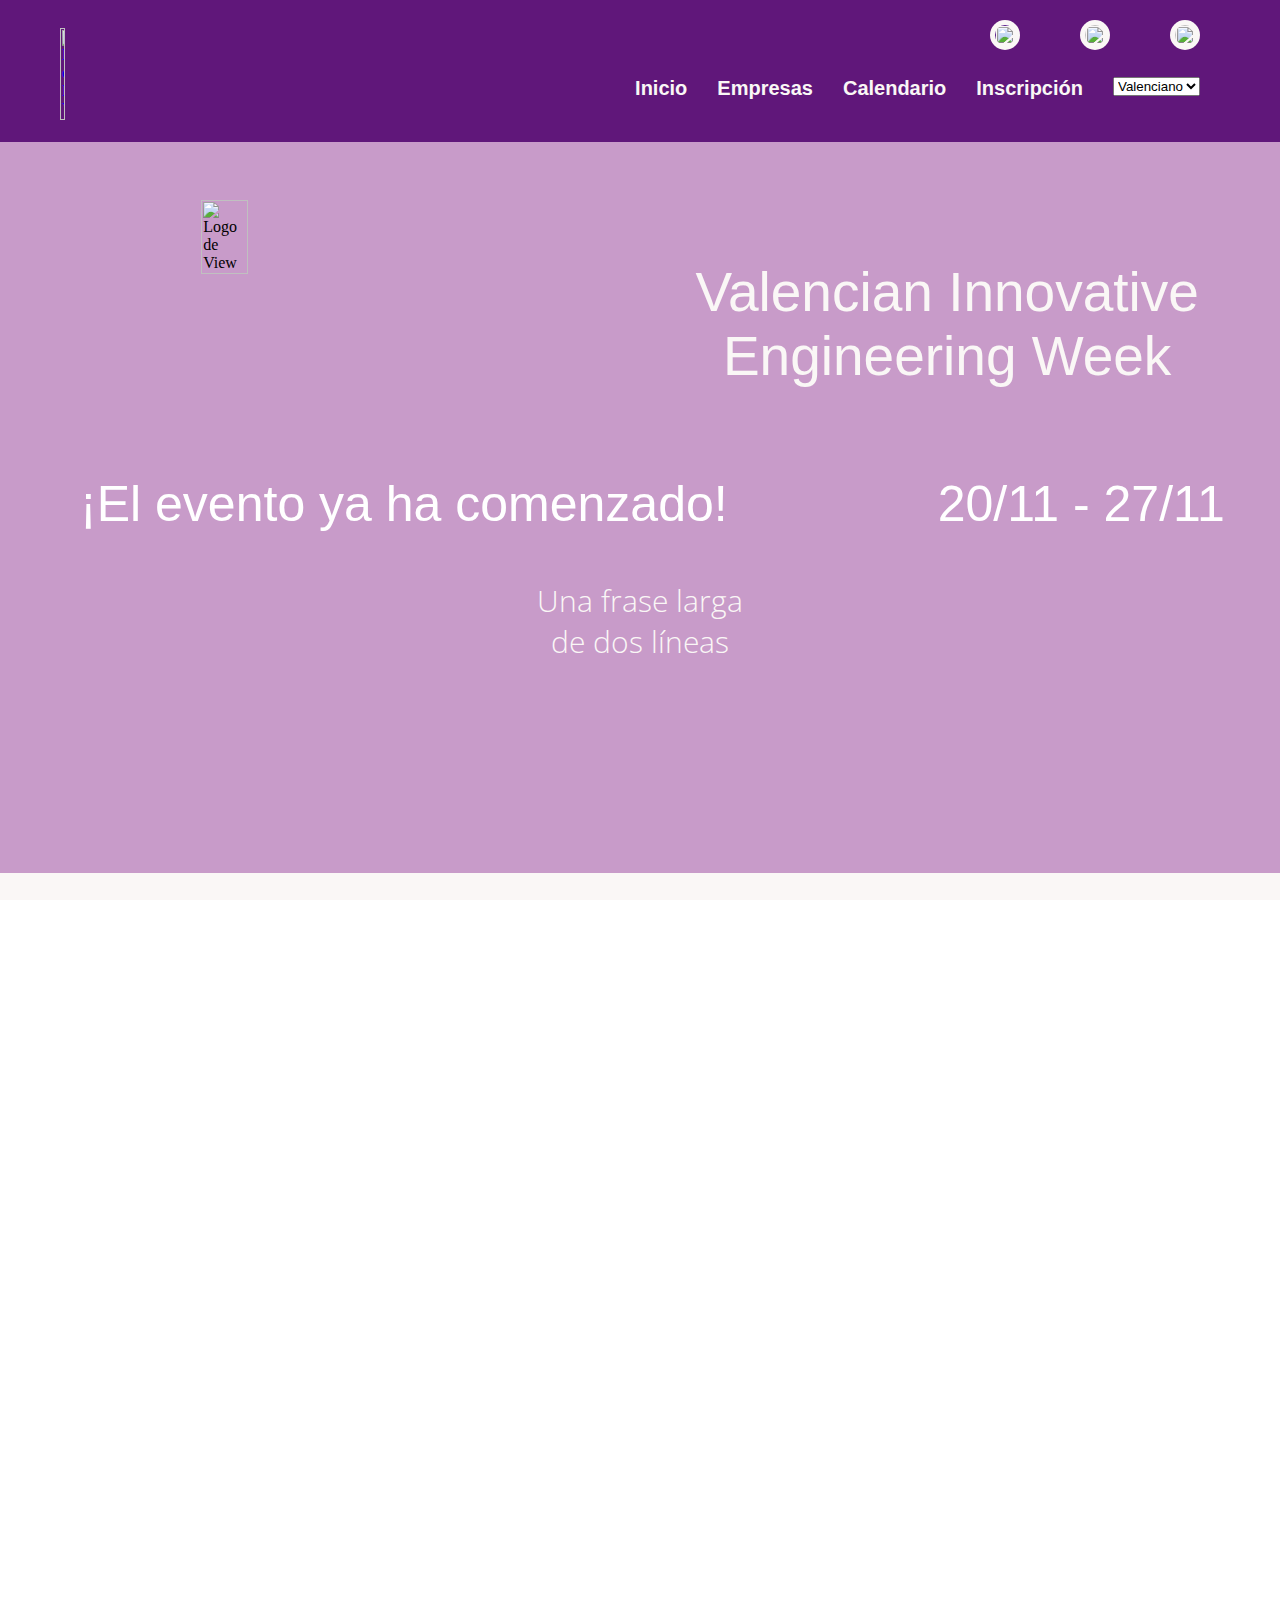
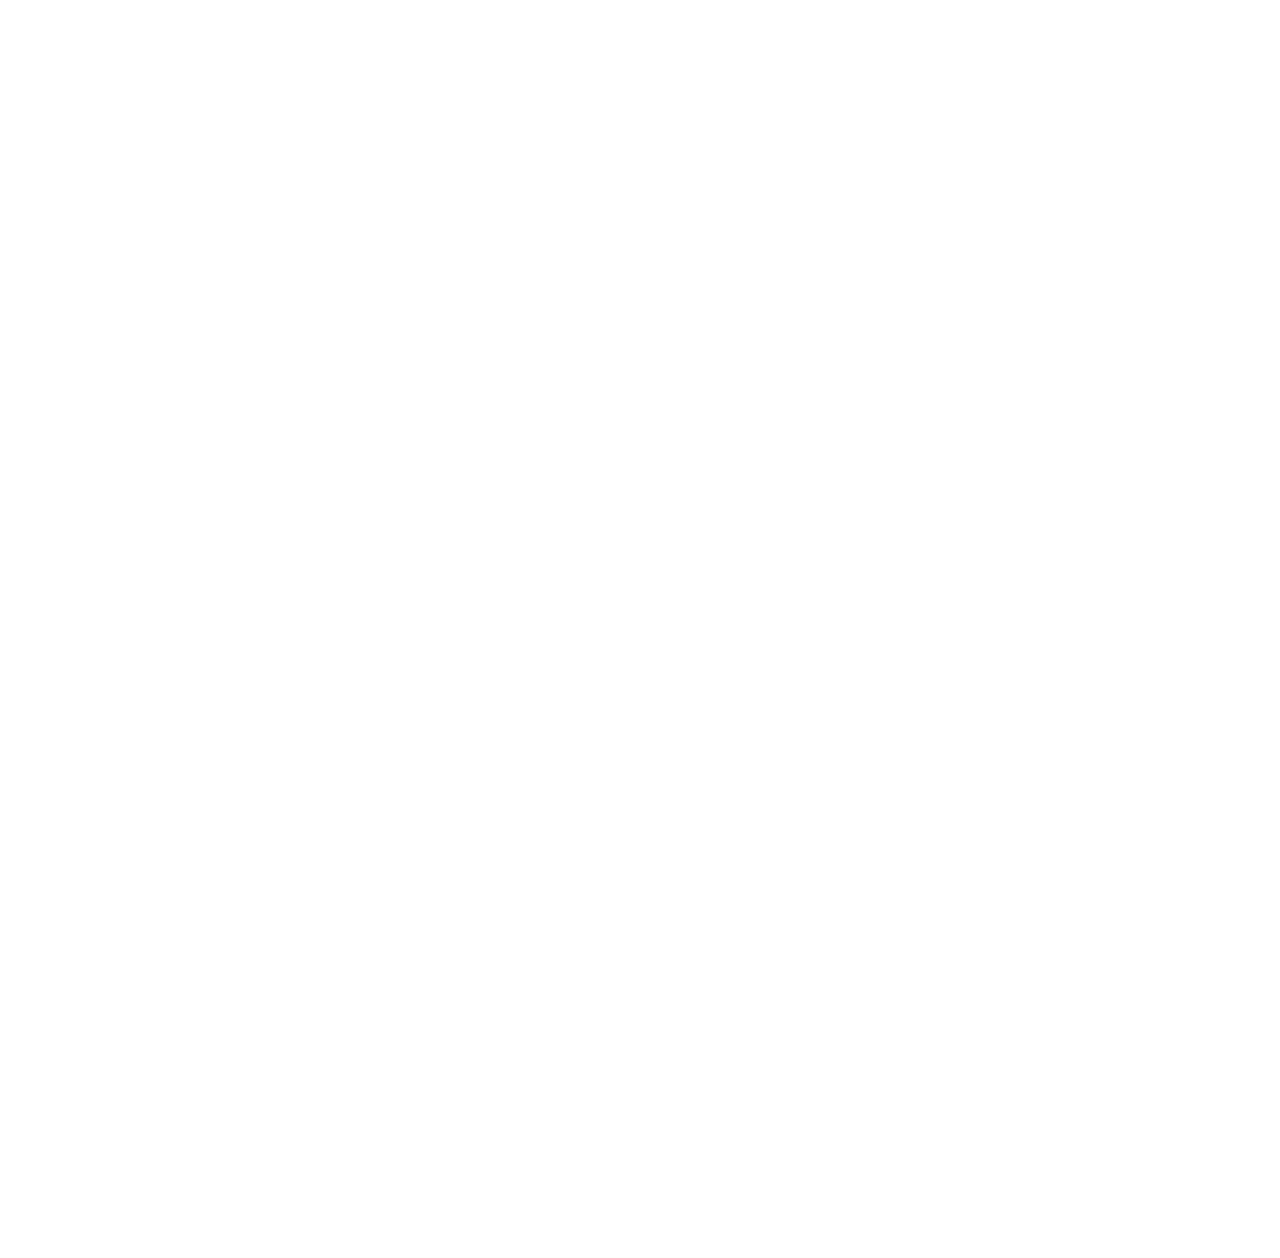
==== plantilla_prd.html @ 0b8afd28 "Revert "Durante reu view"" ====
<html>
    <head>
        <meta charset="UTF-8">
        <meta http-equiv="X-UA-Compatible" content="IE=edge">
        <meta name="viewport" content="width=device-width, initial-scale=1.0">
        <link rel="icon" href="logo_lbg.png" type="image/png" />
        <title>BEST Valencia</title>
        <link rel="stylesheet" href="prd.css">
        <meta name="viewport" content="width=device-width, initial-scale=1">
        <link rel="stylesheet" type="text/css" href="https://fonts.googleapis.com/css?family=Open+Sans">
        <link rel="stylesheet" type="text/css" href="./Fuentes/Aileron-Regular.otf"> <!-- En estas dos líneas se incluyen las fuentes usadas-->
    </head>

    <body id="page-top" data-bs-spy="scroll"data-bs-target="#mainNav" data-bs-offset="56">
<nav>
    <div class="logo_pequeño"> <!-- Este es el logo de BEST blanco -->
        <a href="#barra_principio"><img src="https://bestvalencia.org/images/logobestblanco.png" alt="Logo de Best Valencia" id="logobest"></a>
    </div>
    <div class="bloque_derecho"> <!--Esto div contiene las redes sociales y los textos de la barra -->
        <div class="bolas">
            <a href=""><img src="./gmail.png" alt=""></a> <!--Siguen sin enlace y texto alternativo pero bueno ya lo tendrán -->
            <a href="https://www.instagram.com/bestvalenciaupv/"><img src="./ig.png" alt=""></a>
            <a href="https://bestvalencia.org"><img src="./Logo_apli.png" alt=""></a>
        </div>
        <div class="lista_barra"> <!--Se escribe como una serie de títulos pa concordarlo con la fuente -->
           <h4><a href="#barra_principio">Inicio</a></h4>
            <h4>Empresas</h4>
            <h4>Calendario</h4>
                        <h4>Inscripción</h4>
            <h4 class="idioma"><form>
                <select name="idioma" id="idioma" onchange="redirigir()">
                    <option value="Valenciano"><a href="./plantilla_prd.html">Valenciano</a></option>
                    <option value="Español">Español</option>
                    <option value="Inglés">Inglés</option>
                </select>
            </form>

            </h4>
        </div>
    </div>
</nav> <!-- Cerramos barra de navegación -->

<div class="barra_principio" id="barra_principio"> <!-- Este es el trozo con la imagen -->
    <div class="transparencia_foto_principio"> <!-- Como no sé hacer la transparencia, he hecho un div que se solape por encima--> 
        <div class="logo_central"> <!--Aquí se incluye todo el trozo central, aunque ponga solo logo -->
            <img src="view_blanco.png" alt="Logo de View" id="view_blanco"> <!-- Aquí el logo con tal -->

            <div class="separador_logo_central"></div> <!-- Un simple separador. No me salía bien vale??-->

                <h2>
                    Valencian Innovative <br> Engineering Week
                </h2>
            </div>
        <div class="Temporizador"> <!-- Aquí tenemos lo del temporizador. Lo siento lo copié del chat, no sé Java-->
            <h2 id="contador"></h2>
            <div style="width: 120;"></div>
            <h2 class="fecha">20/11 - 27/11</h2> <!-- Separo la fecha porque así lo engancho mejor en css-->
        </div>
          
          <div class="frase"> <!-- La frase que aún no sabemos qué escribir-->
            <p>Una frase larga <br> de dos líneas</p>
        </div>
    </div>
</div>

<div class="separador" id="separador_inicio"></div> <!-- Tenemos muchos separadores, decidimos tamaño y colores con css-->


<div class="descripcion"> <!-- Ponemos la descrpición rápida (cuando haya)-->
    <h3>Aquí ponemos <br> descripción, unas <br> 3 o 4 líneas tal vez,<br> no sé</h3>
</div>

<div class="separador" id="separador_desc"></div> <!-- Otro separador (quedan unos cuántos)-->

<div class="competiciones"> <p><b>Competiciones</b></p> <!-- El trozo del título de competiciones. No sé qué hacer aquí la verdad-->
</div>

<div class="separador" id="separador_comp"><!-- ª -->
</div>

<!-- Este trozo lo voy a repetir. Le voy a poner diferentes clases por si en algún momento hicieran falta modificaciones paprticulares-->
<div class="caja_competicion1"> 
    <div class="transparencia_competicion1"> <!-- Las transparencias-->
        <div class="competicion1">
            <img src="view_blanco.png" alt="Logo de View" id="view_blanco"> <!-- Por un lado la foto y por otro el texto-->
        <div class="separador" id="separador_competiciones"></div>
        <p><b>VIEW nació en 2014 con el objetivo de acercar a los estudiantes a la actualidad de la innovación en el campo de la ingeniería y la tecnología, así como motivarlos a participar de ella. Durante la semana se realizan charlas y actividades, así como una competición de ingeniería con dos modalidades diseñada para retar al alumno y fomentar la organización y el trabajo en equipo.</b> </p>
    </div>
</div>
</div>

<div class="separador" id="separador_comp"> <!-- Separador y repetimos otras dos veces-->
</div>

<div class="caja_competicion2">
    <div class="transparencia_competicion2">
        <div class="competicion2">
        <p><b>VIEW nació en 2014 con el objetivo de acercar a los estudiantes a la actualidad de la innovación en el campo de la ingeniería y la tecnología, así como motivarlos a participar de ella. Durante la semana se realizan charlas y actividades, así como una competición de ingeniería con dos modalidades diseñada para retar al alumno y fomentar la organización y el trabajo en equipo.</b> </p>
        <div class="separador" id="separador_competiciones"></div>
            <img src="view_blanco.png" alt="Logo de View" id="view_blanco">
    </div>
</div>
</div>

<div class="separador" id="separador_comp">
</div>

<div class="caja_competicion3">
    <div class="transparencia_competicion3">
        <div class="competicion3">
            <img src="view_blanco.png" alt="Logo de View" id="view_blanco">
        <div class="separador" id="separador_competiciones"></div>
        <p><b>VIEW nació en 2014 con el objetivo de acercar a los estudiantes a la actualidad de la innovación en el campo de la ingeniería y la tecnología, así como motivarlos a participar de ella. Durante la semana se realizan charlas y actividades, así como una competición de ingeniería con dos modalidades diseñada para retar al alumno y fomentar la organización y el trabajo en equipo.</b> </p>
    </div>
</div>
</div>


<div class="separador" id="separador_desc">
</div>

<!-- Aquí pondremos lo de las slides de las empresas-->
<div class="Empresas_colaboradoras" style="display: flex; justify-content: center; padding: 10 0 40 0; align-items: center; font-size: 30;">
    <section class="bg-gray-100 py-8" id="empresas">
        <div class="container mx-auto px-2 pt-4 pb-12 text-gray-800">
          <!--<h2 class="w-full my-2 text-5xl font-bold leading-tight text-center text-gray-800">
            Empresas participantes
          </h2> -->
          <div class="w-full mb-4">
            <div class="h-1 mx-auto gradient w-64 opacity-25 my-0 py-0 rounded-t"></div>
          </div>
            <div class="w-full mb-4">
            &nbsp;
          </div>
            <div class="slider">
      <div class="slide-track">
          <div class="slide">
              <img src="https://media.webs.upv.es/emplea/logos/airbus.png" height="100" width="250" alt="" />
          </div>
          <div class="slide">
              <img src="https://media.webs.upv.es/emplea/logos/bbva.png" height="100" width="250" alt="" />
          </div>
          <div class="slide">
              <img src="https://media.webs.upv.es/emplea/logos/bp.png" height="100" width="250" alt="" />
          </div>
          <div class="slide">
              <img src="https://emplea.webs.upv.es/logos/edwards.png" alt="" />
          </div>
          <div class="slide">
              <img src="https://media.webs.upv.es/emplea/logos/fermax.png" height="100" width="250" alt="" />
          </div>
          <div class="slide">
              <img src="https://media.webs.upv.es/emplea/logos/ford.png" height="100" width="250" alt="" />
          </div>
          <div class="slide">
              <img src="https://emplea.webs.upv.es/logos/hp2.png" height="100" width="250" alt="" />
          </div>
          <div class="slide">
              <img src="https://media.webs.upv.es/emplea/logos/huawei.png" height="100" width="250" alt="" />
          </div>
          <div class="slide">
              <img src="https://emplea.webs.upv.es/logos/Mercadona.png" height="100" width="250" alt="" />
          </div>
          <div class="slide">
              <img src="https://emplea.webs.upv.es/logos/Minsait.png" height="100" width="250" alt="" />
          </div>
          <div class="slide">
              <img src="https://emplea.webs.upv.es/logos/nttdata.png" height="100" width="250" alt="" />
          </div>
          <div class="slide">
              <img src="https://emplea.webs.upv.es/logos/pwc.png" height="100" width="250" alt="" />
          </div>
          <div class="slide">
              <img src="https://emplea.webs.upv.es/logos/sanlucar.png" height="100" width="250" alt="" />
          </div>
          <div class="slide">
              <img src="https://media.webs.upv.es/emplea/logos/bsantander.png" height="100" width="250" alt="" />
          </div>
          <div class="slide">
              <img src="https://emplea.webs.upv.es/logos/siemens.png" height="100" width="250" alt="" />
          </div>


          <div class="slide">
            <img src="https://media.webs.upv.es/emplea/logos/airbus.png" height="100" width="250" alt="" />
        </div>
        <div class="slide">
            <img src="https://media.webs.upv.es/emplea/logos/bbva.png" height="100" width="250" alt="" />
        </div>
        <div class="slide">
            <img src="https://media.webs.upv.es/emplea/logos/bp.png" height="100" width="250" alt="" />
        </div>
        <div class="slide">
            <img src="https://emplea.webs.upv.es/logos/edwards.png" alt="" />
        </div>
        <div class="slide">
            <img src="https://media.webs.upv.es/emplea/logos/fermax.png" height="100" width="250" alt="" />
        </div>
        <div class="slide">
            <img src="https://media.webs.upv.es/emplea/logos/ford.png" height="100" width="250" alt="" />
        </div>
        <div class="slide">
            <img src="https://emplea.webs.upv.es/logos/hp2.png" height="100" width="250" alt="" />
        </div>
        <div class="slide">
            <img src="https://media.webs.upv.es/emplea/logos/huawei.png" height="100" width="250" alt="" />
        </div>
        <div class="slide">
            <img src="https://emplea.webs.upv.es/logos/Mercadona.png" height="100" width="250" alt="" />
        </div>
        <div class="slide">
            <img src="https://emplea.webs.upv.es/logos/Minsait.png" height="100" width="250" alt="" />
        </div>
        <div class="slide">
            <img src="https://emplea.webs.upv.es/logos/nttdata.png" height="100" width="250" alt="" />
        </div>
        <div class="slide">
            <img src="https://emplea.webs.upv.es/logos/pwc.png" height="100" width="250" alt="" />
        </div>
        <div class="slide">
            <img src="https://emplea.webs.upv.es/logos/sanlucar.png" height="100" width="250" alt="" />
        </div>
        <div class="slide">
            <img src="https://media.webs.upv.es/emplea/logos/bsantander.png" height="100" width="250" alt="" />
        </div>
        <div class="slide">
            <img src="https://emplea.webs.upv.es/logos/siemens.png" height="100" width="250" alt="" />
        </div>          
      </div>
  </div>
          <div class="flex flex-col sm:flex-row justify-center pt-12 my-12 sm:my-4">
          </div>
        </div>
      </section>
</div>

<div class="Separador" id="separador_desc">
</div>

<!-- Un trozo pa las redes sociales, la verdad que mucha vuelta no le he dado aún-->
<div class="redes_sociales">
    <a href=""><img style="display: flex;  width: 50px;" src="./gmail.png" alt=""></a>
    <a href=""><img style="display: flex;  width: 50px;" src="./gmail.png" alt=""></a>
    <a href=""><img style="display: flex;  width: 50px;" src="./gmail.png" alt=""></a>
</div>


<script>
    function redirigir() {
      var seleccionado = document.getElementById("idioma").value;
      if (seleccionado === "Valenciano") {
        window.location.href = "http://bestvalencia.org";
      }
    }
  </script>

<script>
    function actualizarContador() {
  const fechaObjetivo = new Date('2023-11-20T00:00:00'); // Fecha objetivo: 20 de noviembre de 2023
  const ahora = new Date();
  const tiempoRestante = fechaObjetivo - ahora;

  const dias = Math.floor(tiempoRestante / (1000 * 60 * 60 * 24));
  const horas = Math.floor((tiempoRestante % (1000 * 60 * 60 * 24)) / (1000 * 60 * 60));
  const minutos = Math.floor((tiempoRestante % (1000 * 60 * 60)) / (1000 * 60));
  const segundos = Math.floor((tiempoRestante % (1000 * 60)) / 1000);

  const contadorElemento = document.getElementById('contador');
 contadorElemento.innerHTML = `${dias}d ${horas}h ${minutos}m`;


  if (tiempoRestante <= 0) {
    contadorElemento.innerHTML = '¡El evento ya ha comenzado!';
  }
}

actualizarContador();
setInterval(actualizarContador, 1000);
</script>
    </body>
</html>
---- prd.css ----
@media only screen and (min-width:1000px){
html, body {
  margin: 0;
  padding: 0;
  width: 100%;
  height: 100%;
  position: fixed;
  overflow:auto; /* Opcional, para ocultar barras de desplazamiento */
}

:root{
  --color-principal: #76087a67;
  --color-secundario: blue;
}

p{
  font-family: 'Open Sans', sans-serif;
  color: #FAF7F6;
}

h1,h2,h3,h4,h5,h6{
  font-family: 'Aileron Regular', sans-serif;
  color: #FAF7F6;
}

body{
  overflow-y: auto;
  
}


nav{
  display: flex;
  align-items: center;
  justify-content: space-between;
  background-color: #60177A;
  padding-top: 20;
  position: fixed;
  overflow: hidden;
  width: 100%;
  position: absolute;
}


.logo_pequeño img{
  width: 15%;
  margin: 0 0 15 60;

}

.bloque_derecho{
  margin-right: 30;
}

.bolas {
  display: flex;
  justify-content: end;
  align-items: end;
  margin-right: 50px;
  
}

.bolas img{
  background-color: #FAF7F6;;
  width: 30;
  margin-left: 60px;
  padding: 5;
  border-radius: 50%;
}

.lista_barra{
  display: flex;
  margin-right: 20px;
}

.lista_barra h4{
  margin-right: 30;
  white-space: nowrap;
  font-size: 20;
  align-items: center;
}

.lista_barra a{
  text-decoration: none;
  color: inherit;
}

.lista_barra h4 .idioma{
  align-items: end;
}

.separador{
  background-color: #FAF7F6;
}


.barra_principio{
  background-image: url(https://bestvalencia.org/images/header.jpg);
  max-width: 100%;
  background-attachment: fixed;
  background-size: cover;
  background-repeat: no-repeat;
  width: 100%;
  height: 97%;
  overflow: hidden;
}

.transparencia_foto_principio{
  padding-top:180;
  background-color: var(--color-principal);
  width: 100%;
  height: 100%;
}

.logo_central{
  margin-left: 120;
  display: flex;
  justify-content:space-evenly; /* Centrar horizontalmente */
}

.logo_central img {
  width: 20%;
  height: auto;
  display: flex;
  padding-top: 20px;
}

.logo_central h2{
  margin-top: 80;
  text-align: center;
  font-size: 55;
  font-weight: 100; 
}

.separador_logo_central{
  width: 100px; 
}

.Temporizador{
  height: 11%;
  display: flex;
  justify-content: center;
  padding-bottom: 30;
  margin-left: 25;
}

.Temporizador h2{
  display: flex;
  justify-content: start;
  font-size: 50;
  color: white;
  font-weight: 100; 
}

.fecha{
  display: flex;
  justify-content: end;
  padding-left: 90;
}

.frase p{
  color: #FAF7F6;
  text-align: center;
  font-size: 30;
  font-weight: 100;margin-left: 0;
  padding-top: 40;

}

#separador_inicio{
  padding-bottom: 30;
}


.descripcion{
  display: flex;
  justify-content: center;
  background-color: #60177A;

}

#separador_desc{
  padding-bottom: 30;
  background-color: #FAF7F6;
}


.competiciones{
  display: flex;
  justify-content: center;
  font-size: 30;
  font-weight: 100;
  background-color:  #60177A;
}

#separador_comp{
  background-color:  #FAF7F6;
  padding-bottom: 5;
}


.caja_competicion1{
  background-image: url(./hemisferic.jpg);
  background-attachment: fixed;
  background-size: cover;
  background-repeat: no-repeat;
  width: 100%;
  height: 50%;
  overflow: hidden;
}

.transparencia_competicion1{
  background-color: rgba(104, 172, 233, 0.499);
  width: 100%;
  height: 100%;
  display: flex;
  justify-content:center; 
  align-items: center;  
}


.competicion1{
  display: flex;
  justify-content:center; 
  align-items: center;
}

.competicion1 img {
  display: flex;
  width: 18%;
}

.competicion1 p{
  max-width: 500px;
  font-size: 20;
}

#separador_competiciones{
  width: 270px;
  background-color: #FAF7F6;
}

.caja_competicion2{
  background-image: url(./valencia.jpg);
  background-attachment: fixed;
  background-size: cover;
  background-repeat: no-repeat;
  width: 100%;
  height: 50%;
  overflow: hidden;
}

.transparencia_competicion2{
  background-color: rgba(204, 76, 178, 0.499);
  width: 100%;
  height: 100%;
  display: flex;
  justify-content:center; /* Centrar horizontalmente */
  align-items: center;
}


.competicion2{
  display: flex;
  justify-content:center; 
  align-items: center;
}

.competicion2 img{
  width: 17%;
}

.competicion2 p{
  max-width: 500px;
  font-size: 20;
}



.caja_competicion3{
  background-image: url(./hemisferic.jpg);
  background-attachment: fixed;
  background-size: cover;
  background-repeat: no-repeat;
  width: 100%;
  height: 50%;
  overflow: hidden;
}

.transparencia_competicion3{
  background-color: rgba(104, 172, 233, 0.499);
  width: 100%;
  height: 100%;
  display: flex;
  justify-content:center; 
  align-items: center;
}


.competicion3{
  display: flex;
  justify-content:center; 
  align-items: center;
}

.competicion3 img {
  display: flex;
  padding-top: 20px;
  width: 18%;
}

.competicion3 p{
  margin-top: 55;
  max-width: 500px;
  font-size: 20;
}

#separador_desc{
  background-color: #60177A;;
}

.redes_sociales{
  display: flex;
  background-color: black;
  padding: 20;
  justify-content:space-around;
}
*, ::after, ::before {
  box-sizing: border-box;
  
}

@keyframes scroll {

  0% {
    transform: translateX(0);
  }
  100% {
    transform: translateX(calc(-250px * 16));
  }
}

.Empresas_colaboradoras{
  overflow-x: hidden;
}


.slider {
  height: 100px;
  overflow: hidden;
  width: auto;
  margin: 0px;

}

.slider .slide-track {
  animation: scroll 17s linear infinite; /* Reduce la duración de la animación */
  display: flex;
  width: calc(250px * 16);
}

/* Duplica las imágenes para crear la ilusión de continuidad */
.slider .slide {
  height: 100px;
  width: 250px;
}
.slider .slide:last-child::after {
  content: ""; /* Pseudo-elemento para duplicar las imágenes */
  width: 250px;
}
}
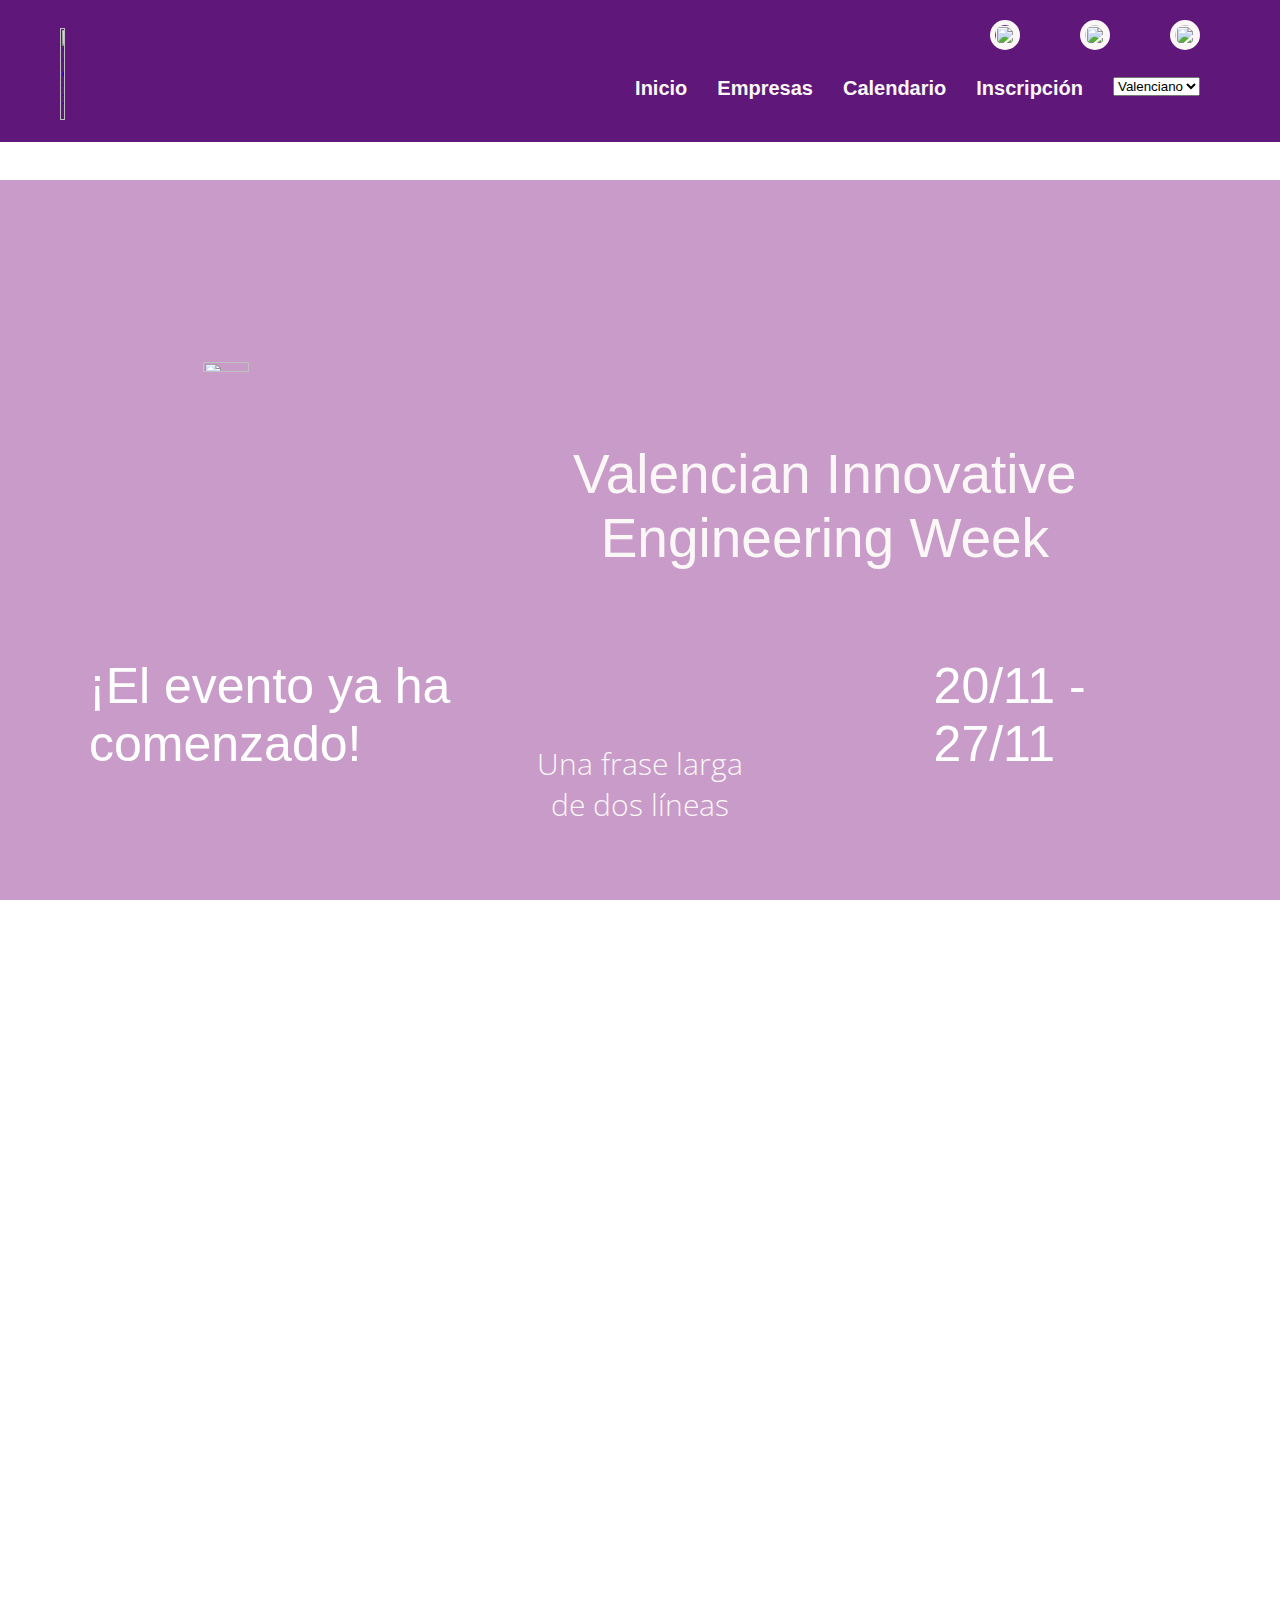
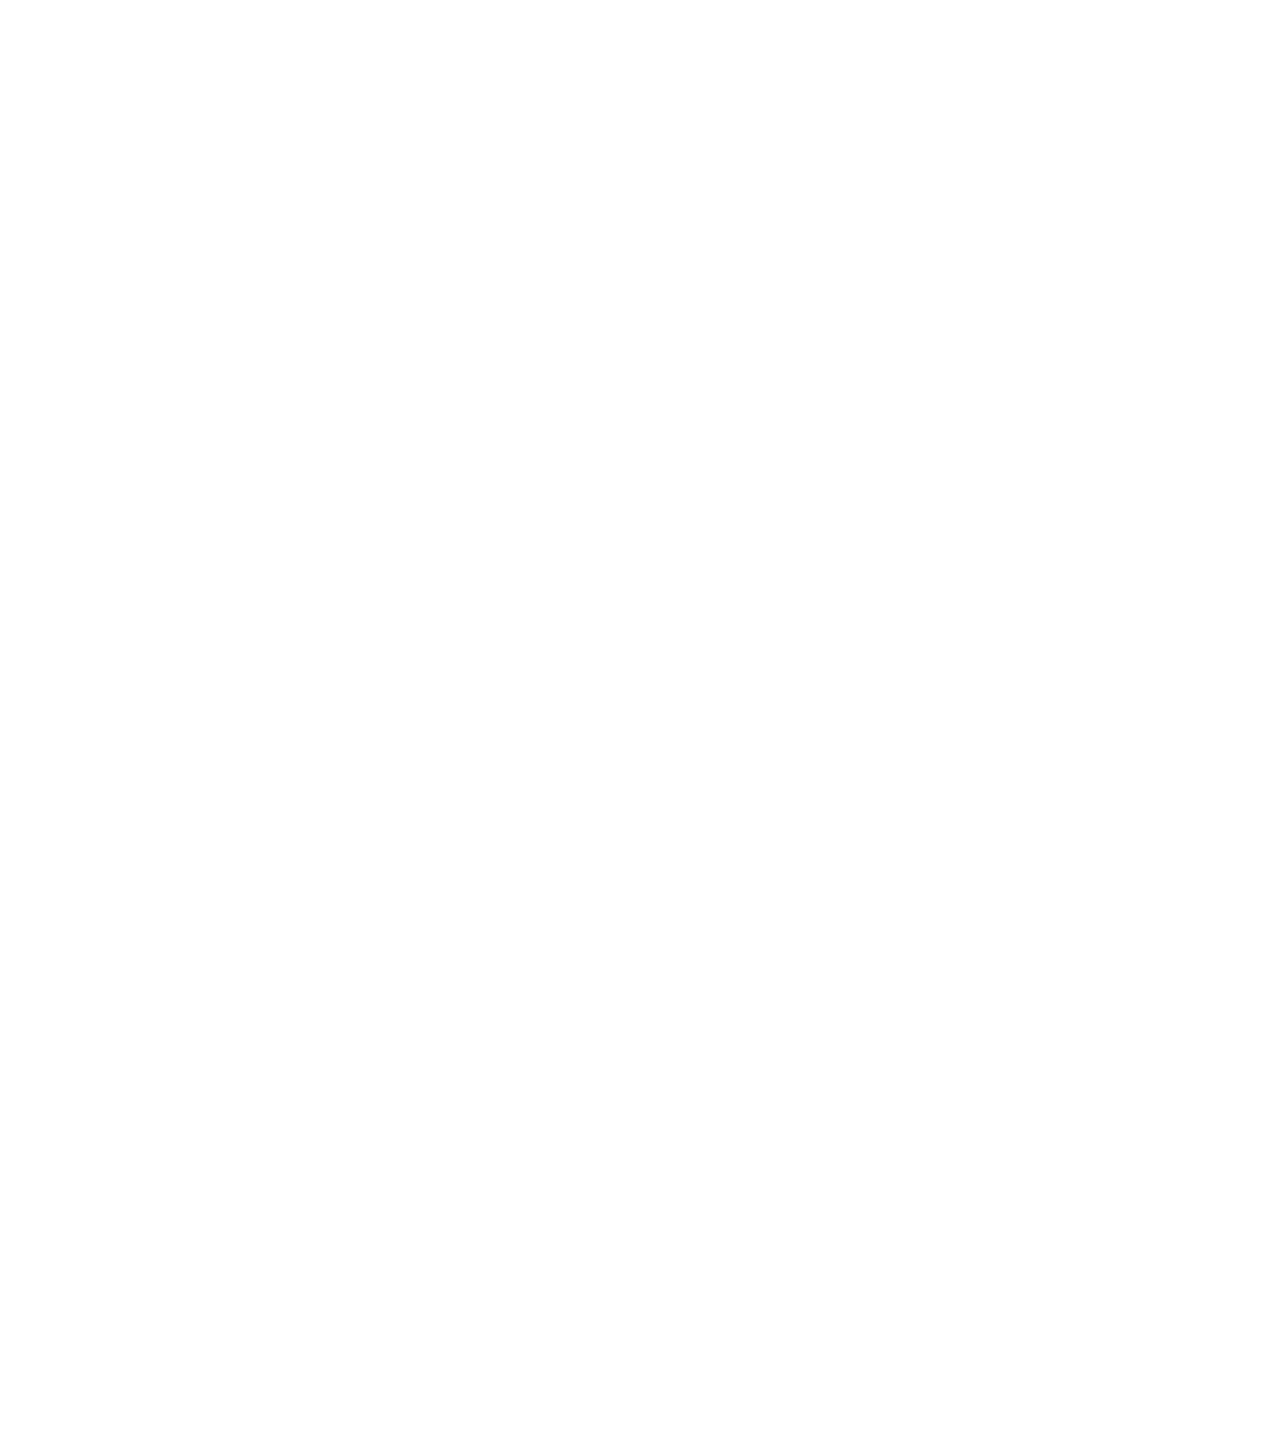
==== commit d6301941: "Revert "Revert "Durante reu view""" ====
--- a/plantilla_prd.html
+++ b/plantilla_prd.html
@@ -39,13 +39,11 @@
         </div>
     </div>
 </nav> <!-- Cerramos barra de navegación -->
-
+<div style="height: 20%;"></div>
 <div class="barra_principio" id="barra_principio"> <!-- Este es el trozo con la imagen -->
     <div class="transparencia_foto_principio"> <!-- Como no sé hacer la transparencia, he hecho un div que se solape por encima--> 
         <div class="logo_central"> <!--Aquí se incluye todo el trozo central, aunque ponga solo logo -->
             <img src="view_blanco.png" alt="Logo de View" id="view_blanco"> <!-- Aquí el logo con tal -->
-
-            <div class="separador_logo_central"></div> <!-- Un simple separador. No me salía bien vale??-->
 
                 <h2>
                     Valencian Innovative <br> Engineering Week
@@ -70,7 +68,7 @@
     <h3>Aquí ponemos <br> descripción, unas <br> 3 o 4 líneas tal vez,<br> no sé</h3>
 </div>
 
-<div class="separador" id="separador_desc"></div> <!-- Otro separador (quedan unos cuántos)-->
+<div class="separador" id="separador_inicio" style="z-index: 100;"></div> <!-- Otro separador (quedan unos cuántos)-->
 
 <div class="competiciones"> <p><b>Competiciones</b></p> <!-- El trozo del título de competiciones. No sé qué hacer aquí la verdad-->
 </div>
--- a/prd.css
+++ b/prd.css
@@ -101,28 +101,32 @@
   background-size: cover;
   background-repeat: no-repeat;
   width: 100%;
-  height: 97%;
+  height: 97% ;
+  min-height: 700;
   overflow: hidden;
 }
 
 .transparencia_foto_principio{
-  padding-top:180;
+  flex-direction: column;
+  justify-content: center;
+  padding: 5%;
   background-color: var(--color-principal);
   width: 100%;
   height: 100%;
+  display: flex;
 }
 
 .logo_central{
-  margin-left: 120;
-  display: flex;
+  display: flex;
+  padding-top: 1%;
   justify-content:space-evenly; /* Centrar horizontalmente */
 }
 
 .logo_central img {
   width: 20%;
-  height: auto;
-  display: flex;
-  padding-top: 20px;
+  display: flex;
+  min-width: 20%;
+
 }
 
 .logo_central h2{
@@ -132,9 +136,7 @@
   font-weight: 100; 
 }
 
-.separador_logo_central{
-  width: 100px; 
-}
+
 
 .Temporizador{
   height: 11%;
@@ -158,16 +160,23 @@
   padding-left: 90;
 }
 
+.frase{
+  margin-top: 1%;
+}
+
 .frase p{
   color: #FAF7F6;
   text-align: center;
   font-size: 30;
-  font-weight: 100;margin-left: 0;
-  padding-top: 40;
+  font-weight: 100;
+  margin-left: 0;
+  margin-bottom: 5%;
+  margin-top: 3%;
 
 }
 
 #separador_inicio{
+  color: inherit;
   padding-bottom: 30;
 }
 
@@ -206,7 +215,7 @@
   background-repeat: no-repeat;
   width: 100%;
   height: 50%;
-  overflow: hidden;
+  position: relative;
 }
 
 .transparencia_competicion1{
@@ -228,15 +237,16 @@
 .competicion1 img {
   display: flex;
   width: 18%;
+  height: auto;
 }
 
 .competicion1 p{
   max-width: 500px;
-  font-size: 20;
+  font-size: 125%;
 }
 
 #separador_competiciones{
-  width: 270px;
+  width: 10%;
   background-color: #FAF7F6;
 }
 
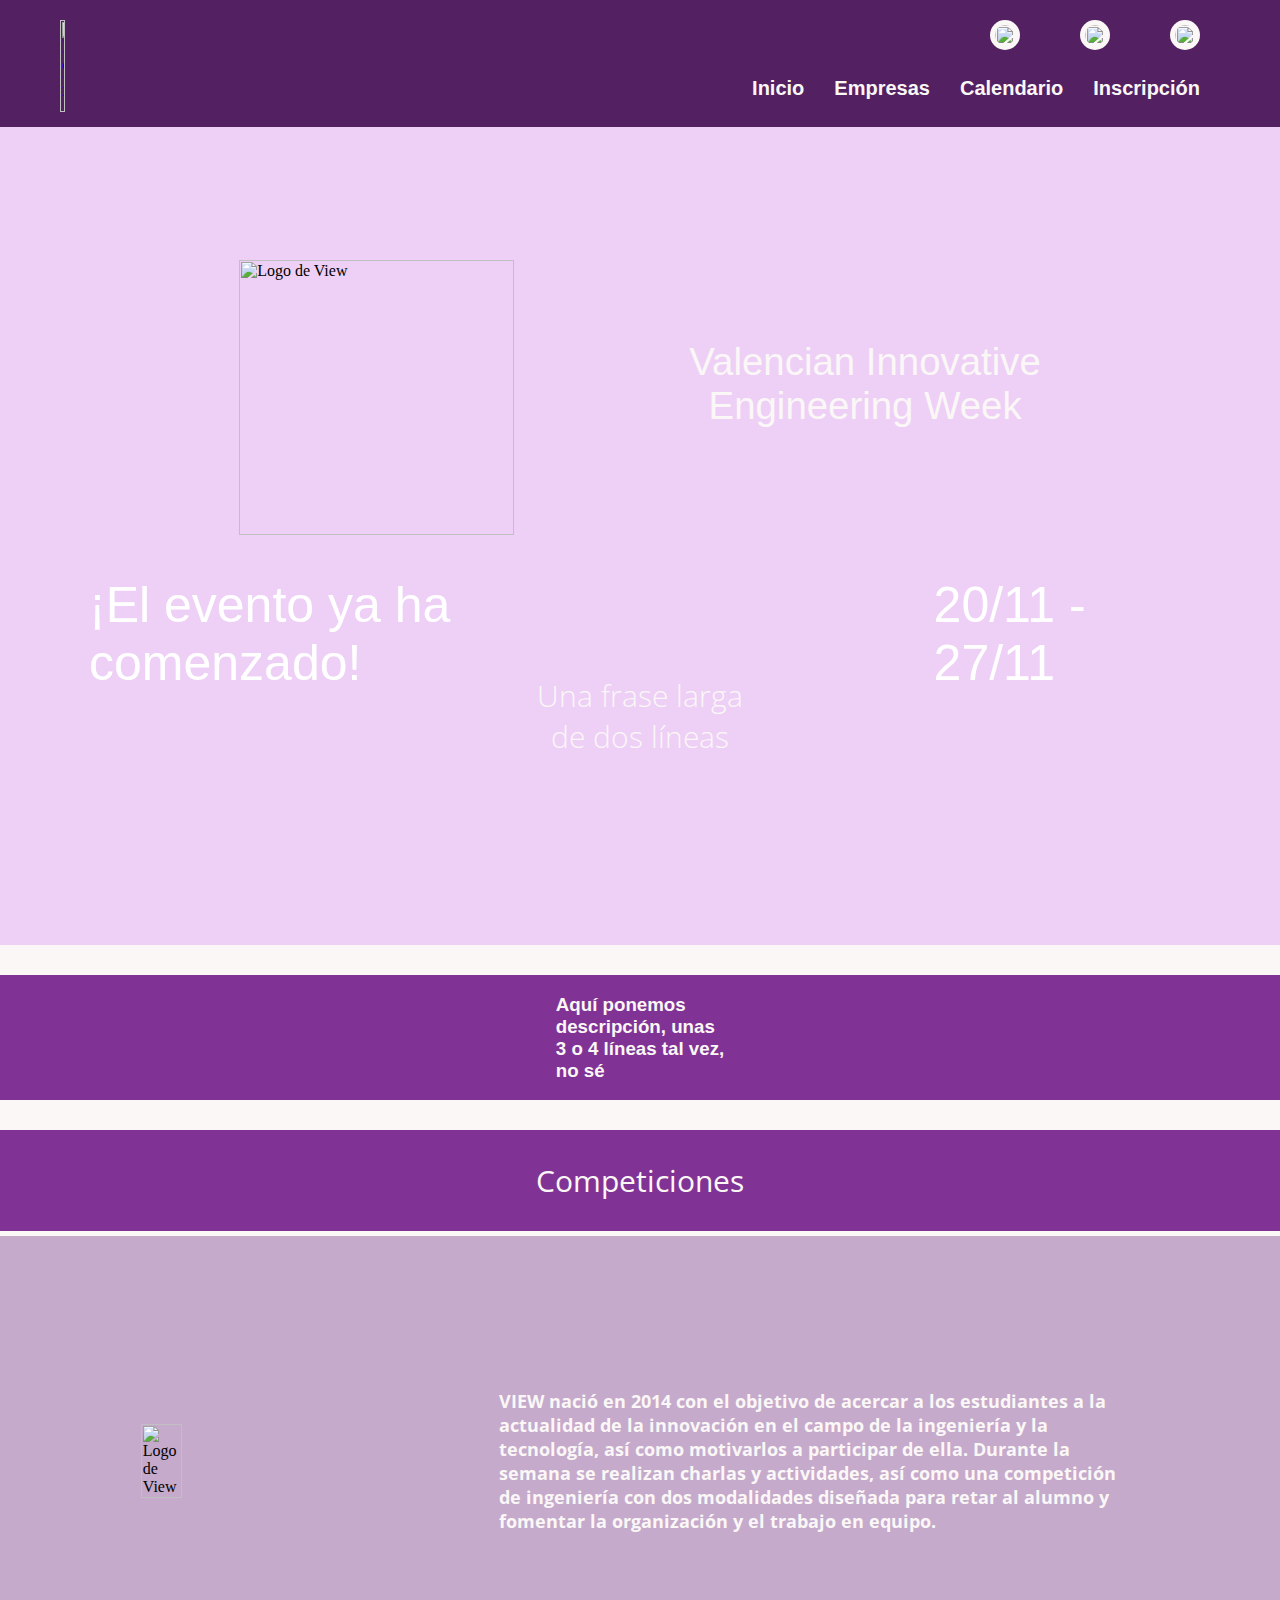
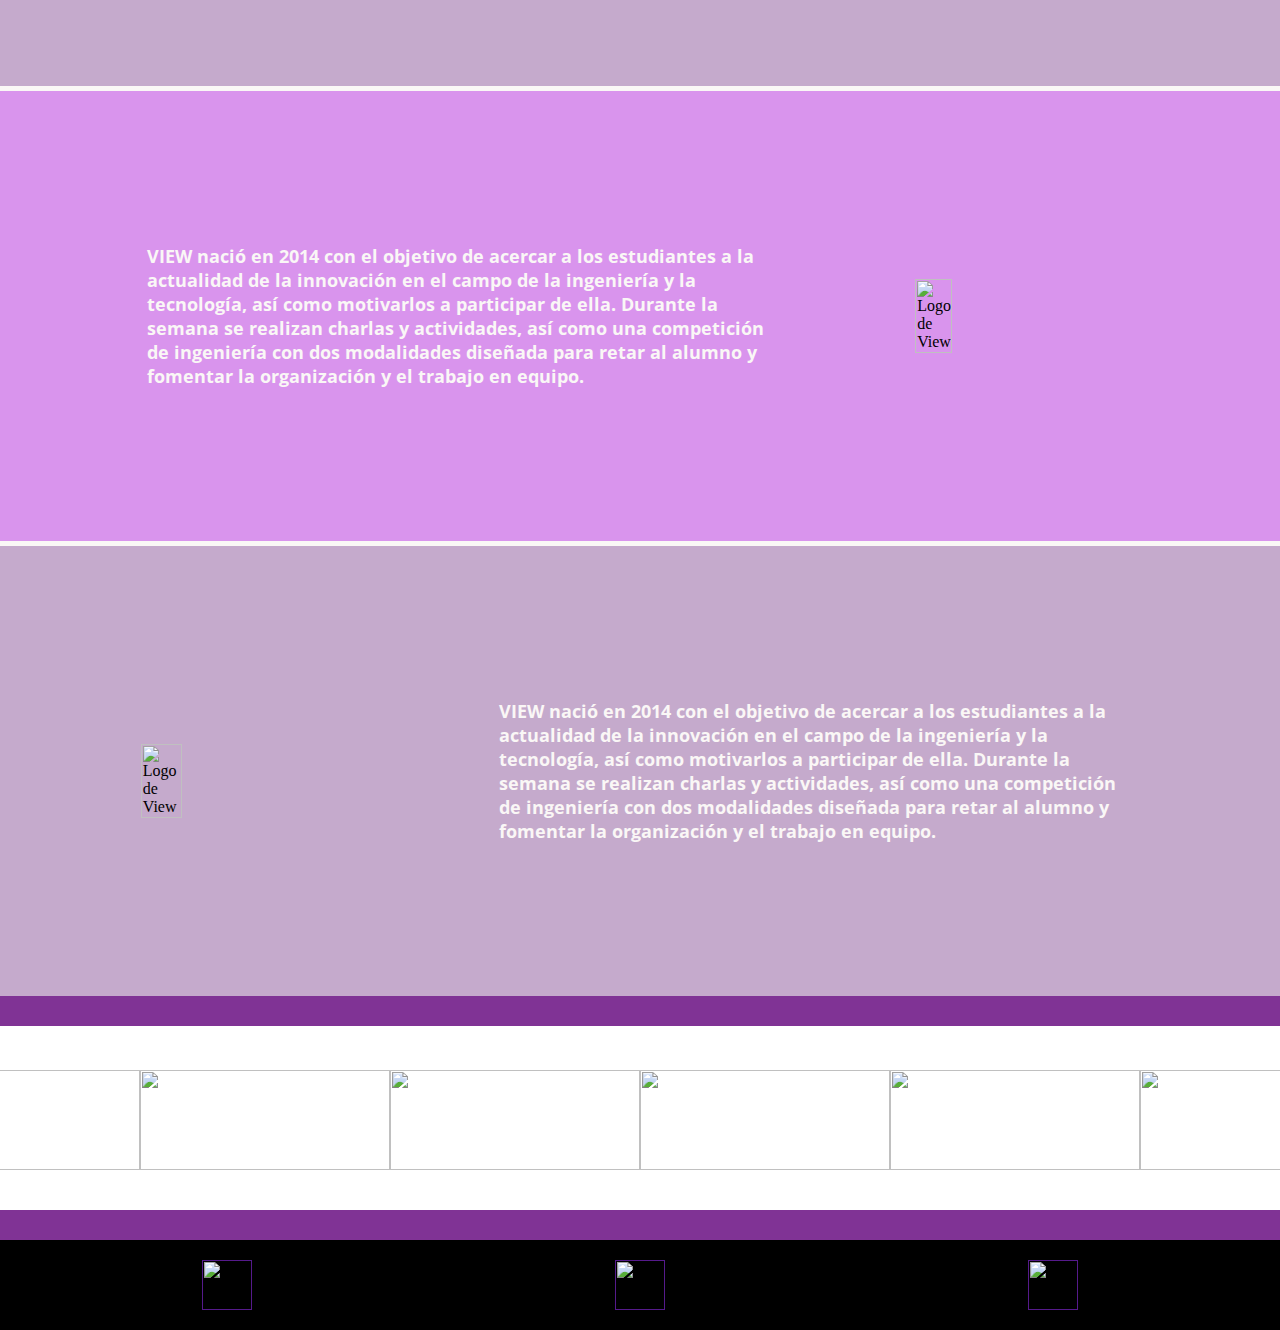
==== commit a0f71f14: "Teléfono" ====
--- a/plantilla_prd.html
+++ b/plantilla_prd.html
@@ -1,3 +1,4 @@
+
 <html>
     <head>
         <meta charset="UTF-8">
@@ -18,28 +19,20 @@
     </div>
     <div class="bloque_derecho"> <!--Esto div contiene las redes sociales y los textos de la barra -->
         <div class="bolas">
-            <a href=""><img src="./gmail.png" alt=""></a> <!--Siguen sin enlace y texto alternativo pero bueno ya lo tendrán -->
-            <a href="https://www.instagram.com/bestvalenciaupv/"><img src="./ig.png" alt=""></a>
-            <a href="https://bestvalencia.org"><img src="./Logo_apli.png" alt=""></a>
+            <img src="./gmail.png" alt=""> <!--Siguen sin enlace y texto alternativo pero bueno ya lo tendrán -->
+            <img src="./ig.png" alt="">
+            <img src="./Logo_apli.png" alt="">
         </div>
         <div class="lista_barra"> <!--Se escribe como una serie de títulos pa concordarlo con la fuente -->
            <h4><a href="#barra_principio">Inicio</a></h4>
             <h4>Empresas</h4>
             <h4>Calendario</h4>
-                        <h4>Inscripción</h4>
-            <h4 class="idioma"><form>
-                <select name="idioma" id="idioma" onchange="redirigir()">
-                    <option value="Valenciano"><a href="./plantilla_prd.html">Valenciano</a></option>
-                    <option value="Español">Español</option>
-                    <option value="Inglés">Inglés</option>
-                </select>
-            </form>
-
-            </h4>
+            <h4>Inscripción</h4>
         </div>
     </div>
 </nav> <!-- Cerramos barra de navegación -->
-<div style="height: 20%;"></div>
+
+<div style="height: 10%;"></div>
 <div class="barra_principio" id="barra_principio"> <!-- Este es el trozo con la imagen -->
     <div class="transparencia_foto_principio"> <!-- Como no sé hacer la transparencia, he hecho un div que se solape por encima--> 
         <div class="logo_central"> <!--Aquí se incluye todo el trozo central, aunque ponga solo logo -->
@@ -244,15 +237,6 @@
 
 
 <script>
-    function redirigir() {
-      var seleccionado = document.getElementById("idioma").value;
-      if (seleccionado === "Valenciano") {
-        window.location.href = "http://bestvalencia.org";
-      }
-    }
-  </script>
-
-<script>
     function actualizarContador() {
   const fechaObjetivo = new Date('2023-11-20T00:00:00'); // Fecha objetivo: 20 de noviembre de 2023
   const ahora = new Date();
--- a/prd.css
+++ b/prd.css
@@ -1,17 +1,12 @@
-@media only screen and (min-width:1000px){
+@media only screen and (min-width:880px){
 html, body {
   margin: 0;
   padding: 0;
   width: 100%;
   height: 100%;
-  position: fixed;
-  overflow:auto; /* Opcional, para ocultar barras de desplazamiento */
-}
-
-:root{
-  --color-principal: #76087a67;
-  --color-secundario: blue;
-}
+}
+
+
 
 p{
   font-family: 'Open Sans', sans-serif;
@@ -23,22 +18,16 @@
   color: #FAF7F6;
 }
 
-body{
-  overflow-y: auto;
-  
-}
-
 
 nav{
   display: flex;
   align-items: center;
   justify-content: space-between;
-  background-color: #60177A;
+  background-color: #532161;
   padding-top: 20;
+  width: 100%;
   position: fixed;
-  overflow: hidden;
-  width: 100%;
-  position: absolute;
+  z-index: 10000000;
 }
 
 
@@ -101,16 +90,15 @@
   background-size: cover;
   background-repeat: no-repeat;
   width: 100%;
-  height: 97% ;
-  min-height: 700;
-  overflow: hidden;
+  height: 95% ;
+  min-height: 625;
 }
 
 .transparencia_foto_principio{
   flex-direction: column;
   justify-content: center;
-  padding: 5%;
-  background-color: var(--color-principal);
+  padding: 0% 5% 0 5%;
+  background-color: #c04ce043;
   width: 100%;
   height: 100%;
   display: flex;
@@ -123,26 +111,22 @@
 }
 
 .logo_central img {
-  width: 20%;
-  display: flex;
-  min-width: 20%;
+  width: 275;
+  height: auto;
 
 }
 
 .logo_central h2{
   margin-top: 80;
   text-align: center;
-  font-size: 55;
+  font-size: 3vw;
   font-weight: 100; 
 }
-
-
 
 .Temporizador{
   height: 11%;
   display: flex;
   justify-content: center;
-  padding-bottom: 30;
   margin-left: 25;
 }
 
@@ -170,7 +154,6 @@
   font-size: 30;
   font-weight: 100;
   margin-left: 0;
-  margin-bottom: 5%;
   margin-top: 3%;
 
 }
@@ -184,7 +167,7 @@
 .descripcion{
   display: flex;
   justify-content: center;
-  background-color: #60177A;
+  background-color: #803395;
 
 }
 
@@ -199,7 +182,7 @@
   justify-content: center;
   font-size: 30;
   font-weight: 100;
-  background-color:  #60177A;
+  background-color:  #803395;
 }
 
 #separador_comp{
@@ -215,11 +198,10 @@
   background-repeat: no-repeat;
   width: 100%;
   height: 50%;
-  position: relative;
 }
 
 .transparencia_competicion1{
-  background-color: rgba(104, 172, 233, 0.499);
+  background-color: #996aa691;
   width: 100%;
   height: 100%;
   display: flex;
@@ -241,8 +223,9 @@
 }
 
 .competicion1 p{
-  max-width: 500px;
-  font-size: 125%;
+  display: flex;
+  max-width: 50%;
+  font-size: 1.4vmax;
 }
 
 #separador_competiciones{
@@ -261,7 +244,7 @@
 }
 
 .transparencia_competicion2{
-  background-color: rgba(204, 76, 178, 0.499);
+  background-color: #c04ce098;
   width: 100%;
   height: 100%;
   display: flex;
@@ -281,8 +264,9 @@
 }
 
 .competicion2 p{
-  max-width: 500px;
-  font-size: 20;
+  display: flex;
+  max-width: 50%;
+  font-size: 1.4vmax;
 }
 
 
@@ -298,7 +282,7 @@
 }
 
 .transparencia_competicion3{
-  background-color: rgba(104, 172, 233, 0.499);
+  background-color: #996aa691;
   width: 100%;
   height: 100%;
   display: flex;
@@ -309,7 +293,7 @@
 
 .competicion3{
   display: flex;
-  justify-content:center; 
+  justify-content:center;   
   align-items: center;
 }
 
@@ -320,13 +304,13 @@
 }
 
 .competicion3 p{
-  margin-top: 55;
-  max-width: 500px;
-  font-size: 20;
+  display: flex;
+  max-width: 50%;
+  font-size: 1.4vmax;
 }
 
 #separador_desc{
-  background-color: #60177A;;
+  background-color: #803395 ;
 }
 
 .redes_sociales{
@@ -382,3 +366,770 @@
 
 
 
+@media only screen and (min-width:220px) and (max-width:880px){
+  
+
+  html, body {
+    margin: 0;
+    padding: 0;
+    width: 100%;
+    height: 100%;
+    position: fixed;
+    overflow: hidden;
+    overflow-y:scroll;
+    
+  }
+  
+  p{
+    font-family: 'Open Sans', sans-serif;
+    color: #FAF7F6;
+  }
+  
+  h1,h2,h3,h4,h5,h6{
+    font-family: 'Aileron Regular', sans-serif;
+    color: #FAF7F6;
+  }
+  
+  
+  nav{
+      display: flex;
+      background-color: #532161;
+      position: fixed;
+      height: 20%;
+      width: 100%;
+      z-index: 10000000000;
+  }
+
+
+  .logo_pequeño{
+    display: flex;
+      justify-content: start;
+      align-items: center;
+      width: 20%;
+      
+  }
+
+  .logo_pequeño img{
+    width: 7em;
+    margin: 0 0 0 30;    
+  }
+
+  .bloque_derecho{
+      display: flex;
+      flex-direction: column;
+      justify-content: end;
+  }
+
+  .bolas {
+      display: flex;
+      justify-content: end;
+      margin-right: 5%;
+    
+    }
+
+  .bolas img{
+      display: flex;
+      align-items: center;
+      background-color: #FAF7F6;
+      margin-left: 10%;
+      width: 5%;
+      padding: 5;
+      border-radius: 50%;
+    }
+  
+.lista_barra{
+  display: flex;
+  align-items: end;
+  justify-content: end;
+  margin-right: 5%;
+
+}
+
+.lista_barra h4{
+  margin-left: 5%;
+  display: flex;
+  justify-content: end;
+  white-space: nowrap;
+  font-size: 1.8vmax;
+  align-items: center;
+}
+
+.lista_barra a{
+  text-decoration: none;
+  color: inherit;
+}
+
+.idioma{
+  display: flex;
+  align-items: end;
+  margin-bottom: 0;
+}
+
+.separador{
+  background-color: #FAF7F6;
+}
+
+.barra_principio{
+  margin-top: 18%;
+  background-image: url(https://bestvalencia.org/images/header.jpg);
+  background-attachment: fixed;
+  background-size: cover;
+  background-position: center;
+  background-repeat: no-repeat;
+  height: 90%;
+}
+
+.transparencia_foto_principio{
+flex-direction: column;
+justify-content: center;
+padding: 0% 5% 0   5%;
+background-color: #c04ce043;
+width: 100%;
+height: 100%;
+display: flex;
+flex-direction: column;
+align-items: center;
+}
+
+.logo_central{
+display: flex;
+justify-content:space-evenly; /* Centrar horizontalmente */
+align-items: center;
+flex-direction: column;
+
+}
+
+.logo_central img {
+width: 40%;
+height: auto;
+display: flex;
+}
+
+.logo_central h2{
+display: flex;
+text-align: center;
+font-size: 3.s5vh;
+font-weight: 100; 
+width: fit-content;
+flex-direction: column;
+}
+
+.Temporizador{
+display: flex;
+flex-direction: column;
+}
+
+.Temporizador h3{
+display: flex;
+justify-content: center;
+font-size: 3.5vh;
+color: white;
+margin-bottom: 0;
+font-weight: 100; 
+}
+
+.fecha{
+display: flex;
+justify-content: end;
+}
+
+.frase p{
+color: #FAF7F6;
+text-align: center;
+font-size: 30;
+font-weight: 100;margin-left: 0;
+}
+
+
+
+#separador_inicio{
+color: inherit;
+padding-bottom: 15;
+}
+
+
+.descripcion{
+display: flex;
+justify-content: center;
+background-color: #803395;
+}
+
+.descripcion h3{
+font-size: 2.5vmax;
+text-align: center;
+}
+
+#separador_desc{
+padding-bottom: 20;
+background-color: #FAF7F6;
+}
+
+
+.competiciones{
+display: flex;
+justify-content: center;
+font-size: 30;
+font-weight: 100;
+background-color:  #803395;
+}
+
+#separador_comp{
+background-color:  #FAF7F6;
+padding-bottom: 5;
+}
+
+
+
+
+.caja_competicion1{
+background-image: url(./hemisferic.jpg);
+background-attachment: fixed;
+background-size: cover;
+background-repeat: no-repeat;
+width: 100%;
+height: 50%;
+position: relative;
+}
+
+.transparencia_competicion1{
+background-color: #996aa691;
+width: 100%;
+height: 100%;
+display: flex;
+justify-content:center; 
+align-items: center;  
+}
+
+
+.competicion1{
+display: flex;
+align-items: center;
+flex-direction: column;
+}
+
+.competicion1 img {
+display: flex;
+width: 40%;
+height: auto;
+}
+
+.competicion1 p{
+text-align:justify;
+margin-top: 5%;
+max-width: 70%;
+font-size: 1.6vmax;
+}
+
+#separador_competiciones{
+width: 10%;
+background-color: #FAF7F6;
+}
+
+
+#separador_competiciones{
+width: 10%;
+background-color: #FAF7F6;
+}
+
+.caja_competicion2{
+background-image: url(./valencia.jpg);
+background-attachment: fixed;
+background-size: cover;
+background-repeat: no-repeat;
+width: 100%;
+height: 50%;
+overflow: hidden;
+}
+
+.transparencia_competicion2{
+background-color: #c04ce098;
+width: 100%;
+height: 100%;
+display: flex;
+justify-content:center; /* Centrar horizontalmente */
+align-items: center;
+}
+
+
+.competicion2{
+display: flex;
+justify-content:center; 
+align-items: center;
+flex-direction: column;
+}
+
+.competicion2 img{
+  margin-top: 5%;
+display: flex;
+width: 40%;
+height: auto;
+}
+
+.competicion2 p{
+text-align:justify;
+margin-top: 5%;
+max-width: 70%;
+font-size: 1.6vmax;
+}
+
+.caja_competicion3{
+background-image: url(./hemisferic.jpg);
+background-attachment: fixed;
+background-size: cover;
+background-repeat: no-repeat;
+width: 100%;
+height: 50%;
+position: relative;
+}
+
+.transparencia_competicion3{
+background-color: #996aa691;
+width: 100%;
+height: 100%;
+display: flex;
+justify-content:center; 
+align-items: center;  
+}
+
+
+.competicion3{
+display: flex;
+align-items: center;
+flex-direction: column;
+}
+
+.competicion3 img {
+display: flex;
+width: 40%;
+height: auto;
+}
+
+.competicion3 p{
+text-align:justify;
+margin-top: 5%;
+max-width: 70%;
+font-size: 1.6vmax;
+}
+
+
+@keyframes scroll {
+
+0% {
+  transform: translateX(0);
+}
+100% {
+  transform: translateX(calc(-250px * 16));
+}
+}
+
+.Empresas_colaboradoras{
+overflow-x: hidden;
+}
+
+
+.slider {
+height: 100px;
+overflow: hidden;
+width: auto;
+margin: 0px;
+
+}
+
+.slider .slide-track {
+animation: scroll 17s linear infinite; /* Reduce la duración de la animación */
+display: flex;
+width: calc(250px * 16);
+}
+
+/* Duplica las imágenes para crear la ilusión de continuidad */
+.slider .slide {
+height: 100px;
+width: 250px;
+}
+.slider .slide:last-child::after {
+content: ""; /* Pseudo-elemento para duplicar las imágenes */
+width: 250px;
+}
+
+
+#separador_desc{
+background-color: #803395 ;
+}
+
+
+.redes_sociales{
+display: flex;
+background-color: black;
+padding: 20;
+justify-content:space-around;
+}
+
+}
+
+
+
+@media only screen and (min-width:220px) and (max-width:880px) and (orientation:landscape){
+  html, body {
+    margin: 0;
+    padding: 0;
+    width: 100%;
+    height: 100%;
+  }
+  
+  
+  
+  p{
+    font-family: 'Open Sans', sans-serif;
+    color: #FAF7F6;
+  }
+  
+  h1,h2,h3,h4,h5,h6{
+    font-family: 'Aileron Regular', sans-serif;
+    color: #FAF7F6;
+  }
+  
+  
+  nav{
+    display: flex;
+    align-items: center;
+    justify-content: space-between;
+    background-color: #532161;
+    padding-top: 20;
+    width: 100%;
+    position: fixed;
+    z-index: 10000000;
+  }
+  
+  
+  .logo_pequeño img{
+    width: 15%;
+    margin: 0 0 15 60;
+  
+  }
+  
+  .bloque_derecho{
+    margin-right: 30;
+  }
+  
+  .bolas {
+    display: flex;
+    justify-content: end;
+    align-items: end;
+    margin-right: 50px;
+    
+  }
+  
+  .bolas img{
+    background-color: #FAF7F6;;
+    width: 30;
+    margin-left: 60px;
+    padding: 5;
+    border-radius: 50%;
+  }
+  
+  .lista_barra{
+    display: flex;
+    margin-right: 20px;
+  }
+  
+  .lista_barra h4{
+    margin-right: 30;
+    white-space: nowrap;
+    font-size: 20;
+    align-items: center;
+  }
+  
+  .lista_barra a{
+    text-decoration: none;
+    color: inherit;
+  }
+  
+  .lista_barra h4 .idioma{
+    align-items: end;
+  }
+  
+  .separador{
+    background-color: #FAF7F6;
+  }
+  
+  
+  .barra_principio{
+    background-image: url(https://bestvalencia.org/images/header.jpg);
+    max-width: 100%;
+    background-attachment: fixed;
+    background-size: cover;
+    background-repeat: no-repeat;
+    width: 100%;
+    height: 95% ;
+    min-height: 625;
+  }
+  
+  .transparencia_foto_principio{
+    flex-direction: column;
+    justify-content: center;
+    padding: 0% 5% 0 5%;
+    background-color: #c04ce043;
+    width: 100%;
+    height: 100%;
+    display: flex;
+  }
+  
+  .logo_central{
+    display: flex;
+    padding-top: 1%;
+    justify-content:space-evenly; /* Centrar horizontalmente */
+  }
+  
+  .logo_central img {
+    width: 275;
+    height: auto;
+  
+  }
+  
+  .logo_central h2{
+    margin-top: 80;
+    text-align: center;
+    font-size: 3vw;
+    font-weight: 100; 
+  }
+  
+  .Temporizador{
+    height: 11%;
+    display: flex;
+    justify-content: center;
+    margin-left: 25;
+  }
+  
+  .Temporizador h2{
+    display: flex;
+    justify-content: start;
+    font-size: 50;
+    color: white;
+    font-weight: 100; 
+  }
+  
+  .fecha{
+    display: flex;
+    justify-content: end;
+    padding-left: 90;
+  }
+  
+  .frase{
+    margin-top: 1%;
+  }
+  
+  .frase p{
+    color: #FAF7F6;
+    text-align: center;
+    font-size: 30;
+    font-weight: 100;
+    margin-left: 0;
+    margin-top: 3%;
+  
+  }
+  
+  #separador_inicio{
+    color: inherit;
+    padding-bottom: 30;
+  }
+  
+  
+  .descripcion{
+    display: flex;
+    justify-content: center;
+    background-color: #803395;
+  
+  }
+  
+  #separador_desc{
+    padding-bottom: 30;
+    background-color: #FAF7F6;
+  }
+  
+  
+  .competiciones{
+    display: flex;
+    justify-content: center;
+    font-size: 30;
+    font-weight: 100;
+    background-color:  #803395;
+  }
+  
+  #separador_comp{
+    background-color:  #FAF7F6;
+    padding-bottom: 5;
+  }
+  
+  
+  .caja_competicion1{
+    background-image: url(./hemisferic.jpg);
+    background-attachment: fixed;
+    background-size: cover;
+    background-repeat: no-repeat;
+    width: 100%;
+    height: 50%;
+  }
+  
+  .transparencia_competicion1{
+    background-color: #996aa691;
+    width: 100%;
+    height: 100%;
+    display: flex;
+    justify-content:center; 
+    align-items: center;  
+  }
+  
+  
+  .competicion1{
+    display: flex;
+    justify-content:center; 
+    align-items: center;
+  }
+  
+  .competicion1 img {
+    display: flex;
+    width: 18%;
+    height: auto;
+  }
+  
+  .competicion1 p{
+    display: flex;
+    max-width: 50%;
+    font-size: 1.4vmax;
+  }
+  
+  #separador_competiciones{
+    width: 10%;
+    background-color: #FAF7F6;
+  }
+  
+  .caja_competicion2{
+    background-image: url(./valencia.jpg);
+    background-attachment: fixed;
+    background-size: cover;
+    background-repeat: no-repeat;
+    width: 100%;
+    height: 50%;
+    overflow: hidden;
+  }
+  
+  .transparencia_competicion2{
+    background-color: #c04ce098;
+    width: 100%;
+    height: 100%;
+    display: flex;
+    justify-content:center; /* Centrar horizontalmente */
+    align-items: center;
+  }
+  
+  
+  .competicion2{
+    display: flex;
+    justify-content:center; 
+    align-items: center;
+  }
+  
+  .competicion2 img{
+    width: 17%;
+  }
+  
+  .competicion2 p{
+    display: flex;
+    max-width: 50%;
+    font-size: 1.4vmax;
+  }
+  
+  
+  
+  .caja_competicion3{
+    background-image: url(./hemisferic.jpg);
+    background-attachment: fixed;
+    background-size: cover;
+    background-repeat: no-repeat;
+    width: 100%;
+    height: 50%;
+    overflow: hidden;
+  }
+  
+  .transparencia_competicion3{
+    background-color: #996aa691;
+    width: 100%;
+    height: 100%;
+    display: flex;
+    justify-content:center; 
+    align-items: center;
+  }
+  
+  
+  .competicion3{
+    display: flex;
+    justify-content:center;   
+    align-items: center;
+  }
+  
+  .competicion3 img {
+    display: flex;
+    padding-top: 20px;
+    width: 18%;
+  }
+  
+  .competicion3 p{
+    display: flex;
+    max-width: 50%;
+    font-size: 1.4vmax;
+  }
+  
+  #separador_desc{
+    background-color: #803395 ;
+  }
+  
+  .redes_sociales{
+    display: flex;
+    background-color: black;
+    padding: 20;
+    justify-content:space-around;
+  }
+  *, ::after, ::before {
+    box-sizing: border-box;
+    
+  }
+  
+  @keyframes scroll {
+  
+    0% {
+      transform: translateX(0);
+    }
+    100% {
+      transform: translateX(calc(-250px * 16));
+    }
+  }
+  
+  .Empresas_colaboradoras{
+    overflow-x: hidden;
+  }
+  
+  
+  .slider {
+    height: 100px;
+    overflow: hidden;
+    width: auto;
+    margin: 0px;
+  
+  }
+  
+  .slider .slide-track {
+    animation: scroll 17s linear infinite; /* Reduce la duración de la animación */
+    display: flex;
+    width: calc(250px * 16);
+  }
+  
+  /* Duplica las imágenes para crear la ilusión de continuidad */
+  .slider .slide {
+    height: 100px;
+    width: 250px;
+  }
+  .slider .slide:last-child::after {
+    content: ""; /* Pseudo-elemento para duplicar las imágenes */
+    width: 250px;
+  }
+  }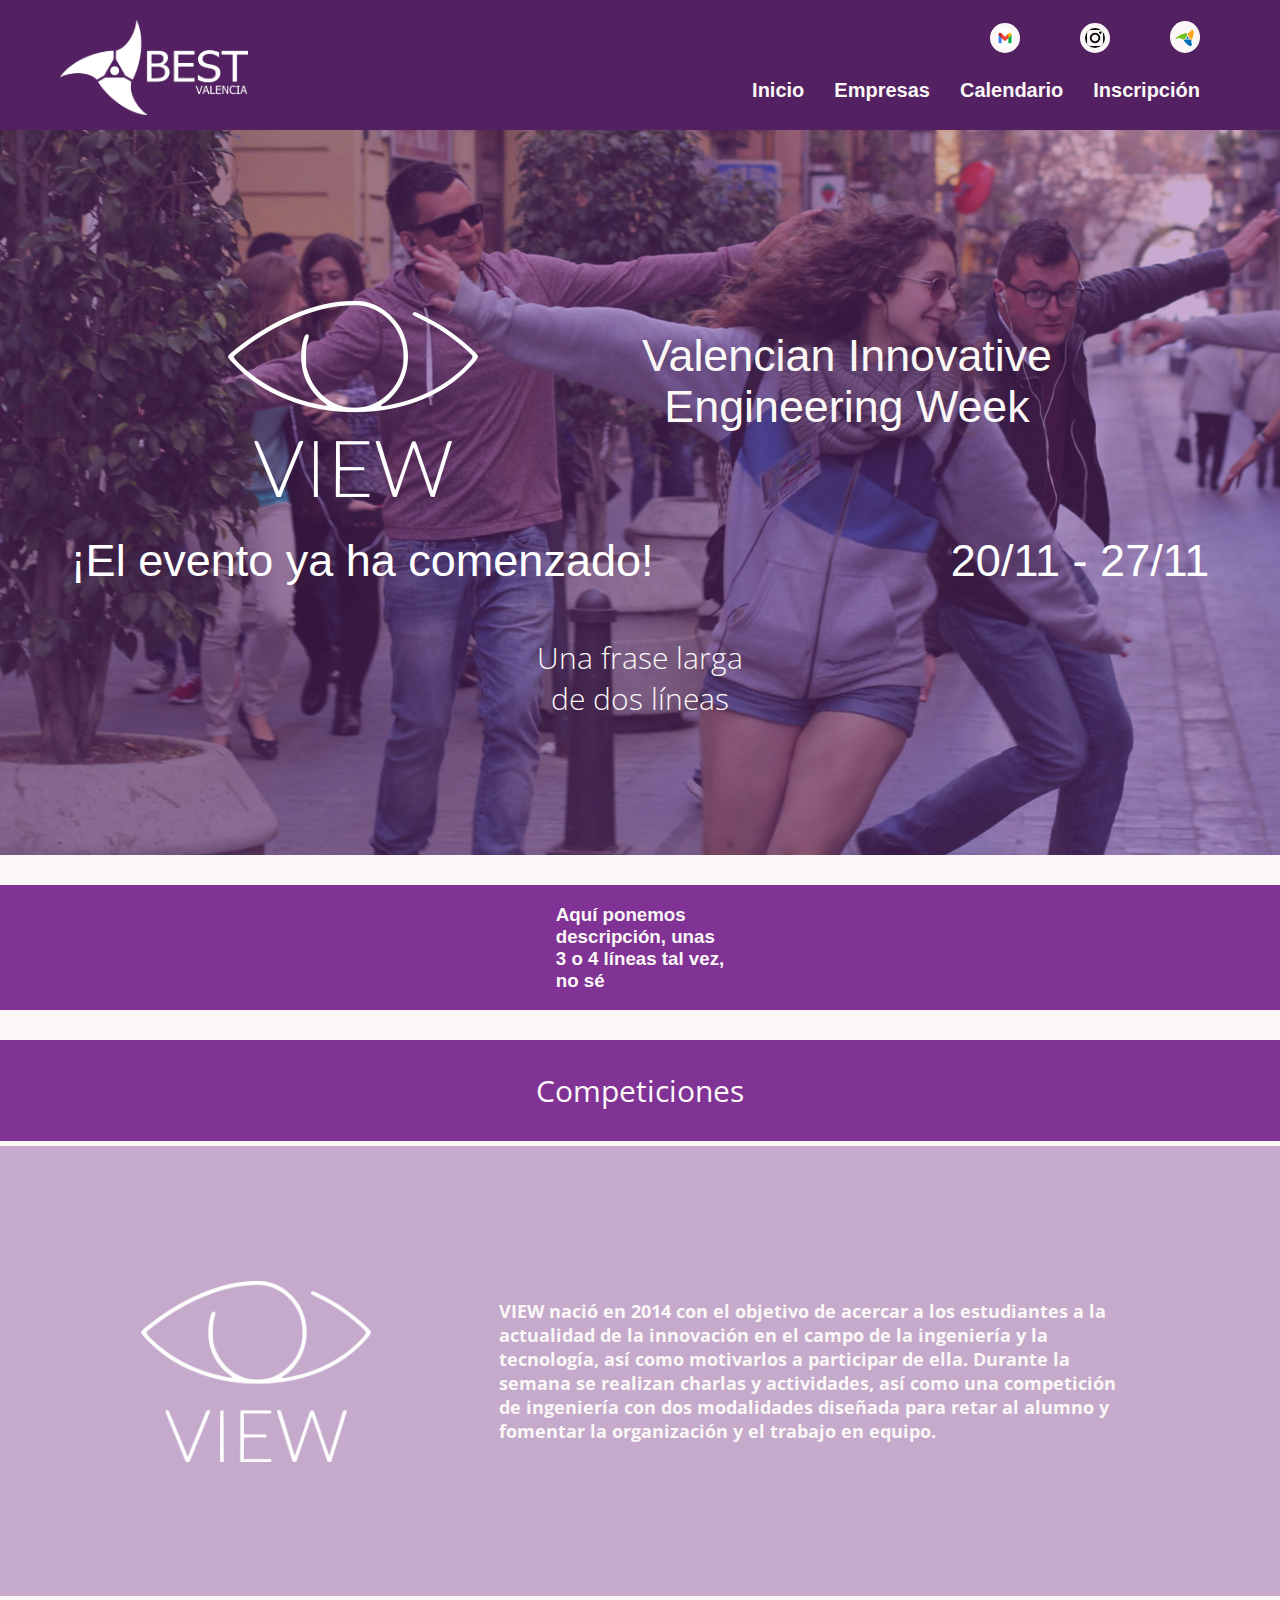
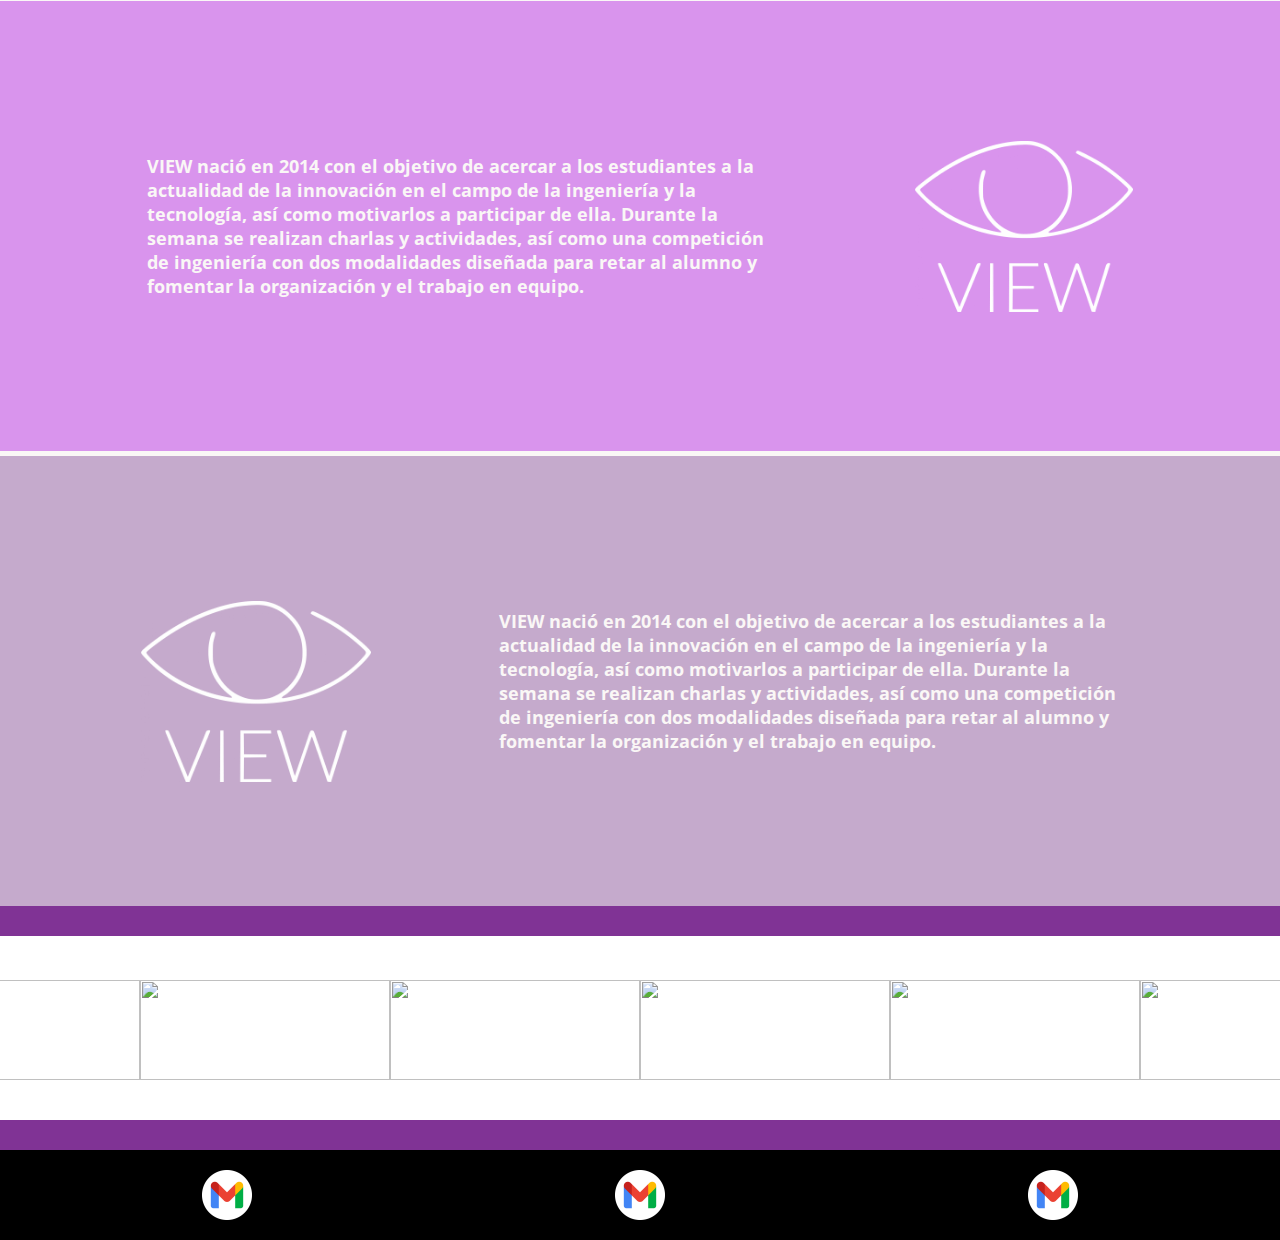
==== commit fd436a06: "Beta" ====
--- a/plantilla_prd.html
+++ b/plantilla_prd.html
@@ -1,12 +1,11 @@
-
 <html>
     <head>
         <meta charset="UTF-8">
         <meta http-equiv="X-UA-Compatible" content="IE=edge">
         <meta name="viewport" content="width=device-width, initial-scale=1.0">
-        <link rel="icon" href="logo_lbg.png" type="image/png" />
+        <link rel="icon" href="./Imágenes/logo_lbg.png" type="image/png" />
         <title>BEST Valencia</title>
-        <link rel="stylesheet" href="prd.css">
+        <link rel="stylesheet" href="./prd.css">
         <meta name="viewport" content="width=device-width, initial-scale=1">
         <link rel="stylesheet" type="text/css" href="https://fonts.googleapis.com/css?family=Open+Sans">
         <link rel="stylesheet" type="text/css" href="./Fuentes/Aileron-Regular.otf"> <!-- En estas dos líneas se incluyen las fuentes usadas-->
@@ -15,13 +14,13 @@
     <body id="page-top" data-bs-spy="scroll"data-bs-target="#mainNav" data-bs-offset="56">
 <nav>
     <div class="logo_pequeño"> <!-- Este es el logo de BEST blanco -->
-        <a href="#barra_principio"><img src="https://bestvalencia.org/images/logobestblanco.png" alt="Logo de Best Valencia" id="logobest"></a>
+        <a href="#barra_principio"><img src="./Imágenes/logobestblanco.png" alt="Logo de Best Valencia" id="logobest"></a>
     </div>
     <div class="bloque_derecho"> <!--Esto div contiene las redes sociales y los textos de la barra -->
         <div class="bolas">
-            <img src="./gmail.png" alt=""> <!--Siguen sin enlace y texto alternativo pero bueno ya lo tendrán -->
-            <img src="./ig.png" alt="">
-            <img src="./Logo_apli.png" alt="">
+            <img src="./Imágenes/gmail.png" alt=""> <!--Siguen sin enlace y texto alternativo pero bueno ya lo tendrán -->
+            <img src="./Imágenes/ig.png" alt="">
+            <img src="./Imágenes/Logo_apli.png" alt="">
         </div>
         <div class="lista_barra"> <!--Se escribe como una serie de títulos pa concordarlo con la fuente -->
            <h4><a href="#barra_principio">Inicio</a></h4>
@@ -32,11 +31,10 @@
     </div>
 </nav> <!-- Cerramos barra de navegación -->
 
-<div style="height: 10%;"></div>
 <div class="barra_principio" id="barra_principio"> <!-- Este es el trozo con la imagen -->
     <div class="transparencia_foto_principio"> <!-- Como no sé hacer la transparencia, he hecho un div que se solape por encima--> 
         <div class="logo_central"> <!--Aquí se incluye todo el trozo central, aunque ponga solo logo -->
-            <img src="view_blanco.png" alt="Logo de View" id="view_blanco"> <!-- Aquí el logo con tal -->
+            <img src="./Imágenes/view_blanco.png" alt="Logo de View" id="view_blanco"> <!-- Aquí el logo como tal -->
 
                 <h2>
                     Valencian Innovative <br> Engineering Week
@@ -44,7 +42,7 @@
             </div>
         <div class="Temporizador"> <!-- Aquí tenemos lo del temporizador. Lo siento lo copié del chat, no sé Java-->
             <h2 id="contador"></h2>
-            <div style="width: 120;"></div>
+            <div class="separa_tempo" style="width: 18%;"></div>
             <h2 class="fecha">20/11 - 27/11</h2> <!-- Separo la fecha porque así lo engancho mejor en css-->
         </div>
           
@@ -73,7 +71,7 @@
 <div class="caja_competicion1"> 
     <div class="transparencia_competicion1"> <!-- Las transparencias-->
         <div class="competicion1">
-            <img src="view_blanco.png" alt="Logo de View" id="view_blanco"> <!-- Por un lado la foto y por otro el texto-->
+            <img src="./Imágenes/view_blanco.png" alt="Logo de View" id="view_blanco"> <!-- Por un lado la foto y por otro el texto-->
         <div class="separador" id="separador_competiciones"></div>
         <p><b>VIEW nació en 2014 con el objetivo de acercar a los estudiantes a la actualidad de la innovación en el campo de la ingeniería y la tecnología, así como motivarlos a participar de ella. Durante la semana se realizan charlas y actividades, así como una competición de ingeniería con dos modalidades diseñada para retar al alumno y fomentar la organización y el trabajo en equipo.</b> </p>
     </div>
@@ -88,7 +86,7 @@
         <div class="competicion2">
         <p><b>VIEW nació en 2014 con el objetivo de acercar a los estudiantes a la actualidad de la innovación en el campo de la ingeniería y la tecnología, así como motivarlos a participar de ella. Durante la semana se realizan charlas y actividades, así como una competición de ingeniería con dos modalidades diseñada para retar al alumno y fomentar la organización y el trabajo en equipo.</b> </p>
         <div class="separador" id="separador_competiciones"></div>
-            <img src="view_blanco.png" alt="Logo de View" id="view_blanco">
+            <img src="./Imágenes/view_blanco.png" alt="Logo de View" id="view_blanco">
     </div>
 </div>
 </div>
@@ -99,7 +97,7 @@
 <div class="caja_competicion3">
     <div class="transparencia_competicion3">
         <div class="competicion3">
-            <img src="view_blanco.png" alt="Logo de View" id="view_blanco">
+            <img src="./Imágenes/view_blanco.png" alt="Logo de View" id="view_blanco">
         <div class="separador" id="separador_competiciones"></div>
         <p><b>VIEW nació en 2014 con el objetivo de acercar a los estudiantes a la actualidad de la innovación en el campo de la ingeniería y la tecnología, así como motivarlos a participar de ella. Durante la semana se realizan charlas y actividades, así como una competición de ingeniería con dos modalidades diseñada para retar al alumno y fomentar la organización y el trabajo en equipo.</b> </p>
     </div>
@@ -230,9 +228,9 @@
 
 <!-- Un trozo pa las redes sociales, la verdad que mucha vuelta no le he dado aún-->
 <div class="redes_sociales">
-    <a href=""><img style="display: flex;  width: 50px;" src="./gmail.png" alt=""></a>
-    <a href=""><img style="display: flex;  width: 50px;" src="./gmail.png" alt=""></a>
-    <a href=""><img style="display: flex;  width: 50px;" src="./gmail.png" alt=""></a>
+    <a href=""><img style="display: flex;  width: 50px;" src="./Imágenes/gmail.png" alt=""></a>
+    <a href=""><img style="display: flex;  width: 50px;" src="./Imágenes/gmail.png" alt=""></a>
+    <a href=""><img style="display: flex;  width: 50px;" src="./Imágenes/gmail.png" alt=""></a>
 </div>
 
 
--- a/prd.css
+++ b/prd.css
@@ -32,7 +32,8 @@
 
 
 .logo_pequeño img{
-  width: 15%;
+  width: 25%;
+  max-height: 900px;
   margin: 0 0 15 60;
 
 }
@@ -84,14 +85,14 @@
 
 
 .barra_principio{
-  background-image: url(https://bestvalencia.org/images/header.jpg);
+  background-image: url(./Imágenes/header.jpg);
   max-width: 100%;
   background-attachment: fixed;
   background-size: cover;
   background-repeat: no-repeat;
   width: 100%;
   height: 95% ;
-  min-height: 625;
+  min-height: 630;
 }
 
 .transparencia_foto_principio{
@@ -108,18 +109,21 @@
   display: flex;
   padding-top: 1%;
   justify-content:space-evenly; /* Centrar horizontalmente */
+  align-items: center;
+  margin-top: 8%;
 }
 
 .logo_central img {
-  width: 275;
+  width: 250;
   height: auto;
+  margin-top: 8%;
 
 }
 
 .logo_central h2{
-  margin-top: 80;
+  margin-top: 8%;
   text-align: center;
-  font-size: 3vw;
+  font-size: 3.5vw;
   font-weight: 100; 
 }
 
@@ -127,20 +131,22 @@
   height: 11%;
   display: flex;
   justify-content: center;
-  margin-left: 25;
-}
-
+}
+
+.separa_tempo{
+  width: 0%;
+}
 .Temporizador h2{
   display: flex;
-  justify-content: start;
-  font-size: 50;
+  justify-content: space-around;
+  font-size: 45;
   color: white;
   font-weight: 100; 
 }
 
 .fecha{
   display: flex;
-  justify-content: end;
+  justify-content: center;
   padding-left: 90;
 }
 
@@ -192,7 +198,7 @@
 
 
 .caja_competicion1{
-  background-image: url(./hemisferic.jpg);
+  background-image: url(./Imágenes/hemisferic.jpg);
   background-attachment: fixed;
   background-size: cover;
   background-repeat: no-repeat;
@@ -234,7 +240,7 @@
 }
 
 .caja_competicion2{
-  background-image: url(./valencia.jpg);
+  background-image: url(./Imágenes/valencia.jpg);
   background-attachment: fixed;
   background-size: cover;
   background-repeat: no-repeat;
@@ -272,7 +278,7 @@
 
 
 .caja_competicion3{
-  background-image: url(./hemisferic.jpg);
+  background-image: url(./Imágenes/hemisferic.jpg);
   background-attachment: fixed;
   background-size: cover;
   background-repeat: no-repeat;
@@ -366,7 +372,7 @@
 
 
 
-@media only screen and (min-width:220px) and (max-width:880px){
+@media only screen and (min-width:220px) and (max-width:580px){
   
 
   html, body {
@@ -410,7 +416,7 @@
   }
 
   .logo_pequeño img{
-    width: 7em;
+    width: 6em;
     margin: 0 0 0 30;    
   }
 
@@ -471,7 +477,7 @@
 
 .barra_principio{
   margin-top: 18%;
-  background-image: url(https://bestvalencia.org/images/header.jpg);
+  background-image: url(./Imágenes/header.jpg);
   background-attachment: fixed;
   background-size: cover;
   background-position: center;
@@ -503,6 +509,7 @@
 width: 40%;
 height: auto;
 display: flex;
+margin-top: 15%;
 }
 
 .logo_central h2{
@@ -582,7 +589,7 @@
 
 
 .caja_competicion1{
-background-image: url(./hemisferic.jpg);
+background-image: url(./Imágenes/hemisferic.jpg);
 background-attachment: fixed;
 background-size: cover;
 background-repeat: no-repeat;
@@ -632,7 +639,7 @@
 }
 
 .caja_competicion2{
-background-image: url(./valencia.jpg);
+background-image: url(./Imágenes/valencia.jpg);
 background-attachment: fixed;
 background-size: cover;
 background-repeat: no-repeat;
@@ -673,7 +680,7 @@
 }
 
 .caja_competicion3{
-background-image: url(./hemisferic.jpg);
+background-image: url(./Imágenes/hemisferic.jpg);
 background-attachment: fixed;
 background-size: cover;
 background-repeat: no-repeat;
@@ -768,7 +775,7 @@
 
 
 
-@media only screen and (min-width:220px) and (max-width:880px) and (orientation:landscape){
+@media only screen and (min-width:581px) and (max-width:880px){
   html, body {
     margin: 0;
     padding: 0;
@@ -802,8 +809,9 @@
   
   
   .logo_pequeño img{
-    width: 15%;
-    margin: 0 0 15 60;
+    width: 40%;
+    max-height: 750px;
+    margin: 0 0 15 30;
   
   }
   
@@ -815,7 +823,6 @@
     display: flex;
     justify-content: end;
     align-items: end;
-    margin-right: 50px;
     
   }
   
@@ -829,13 +836,13 @@
   
   .lista_barra{
     display: flex;
-    margin-right: 20px;
+
   }
   
   .lista_barra h4{
-    margin-right: 30;
+    margin-left: 30;
     white-space: nowrap;
-    font-size: 20;
+    font-size: 15;
     align-items: center;
   }
   
@@ -854,14 +861,14 @@
   
   
   .barra_principio{
-    background-image: url(https://bestvalencia.org/images/header.jpg);
+    background-image: url(./Imágenes/header.jpg);
     max-width: 100%;
     background-attachment: fixed;
     background-size: cover;
     background-repeat: no-repeat;
     width: 100%;
     height: 95% ;
-    min-height: 625;
+    min-height: 580;
   }
   
   .transparencia_foto_principio{
@@ -876,42 +883,39 @@
   
   .logo_central{
     display: flex;
-    padding-top: 1%;
+    align-items: center;
+    margin-top: 15%;
     justify-content:space-evenly; /* Centrar horizontalmente */
   }
   
   .logo_central img {
-    width: 275;
+    width: 200;
     height: auto;
   
   }
   
   .logo_central h2{
-    margin-top: 80;
     text-align: center;
-    font-size: 3vw;
+    font-size: 4vw;
     font-weight: 100; 
   }
   
   .Temporizador{
-    height: 11%;
     display: flex;
     justify-content: center;
-    margin-left: 25;
   }
   
   .Temporizador h2{
     display: flex;
-    justify-content: start;
-    font-size: 50;
+    justify-content: space-evenly;
+    font-size: 30;
     color: white;
     font-weight: 100; 
   }
   
   .fecha{
     display: flex;
-    justify-content: end;
-    padding-left: 90;
+    justify-content: center;
   }
   
   .frase{
@@ -962,7 +966,7 @@
   
   
   .caja_competicion1{
-    background-image: url(./hemisferic.jpg);
+    background-image: url(./Imágenes/hemisferic.jpg);
     background-attachment: fixed;
     background-size: cover;
     background-repeat: no-repeat;
@@ -1004,7 +1008,7 @@
   }
   
   .caja_competicion2{
-    background-image: url(./valencia.jpg);
+    background-image: url(./Imágenes/valencia.jpg);
     background-attachment: fixed;
     background-size: cover;
     background-repeat: no-repeat;
@@ -1042,7 +1046,7 @@
   
   
   .caja_competicion3{
-    background-image: url(./hemisferic.jpg);
+    background-image: url(./Imágenes/hemisferic.jpg);
     background-attachment: fixed;
     background-size: cover;
     background-repeat: no-repeat;
